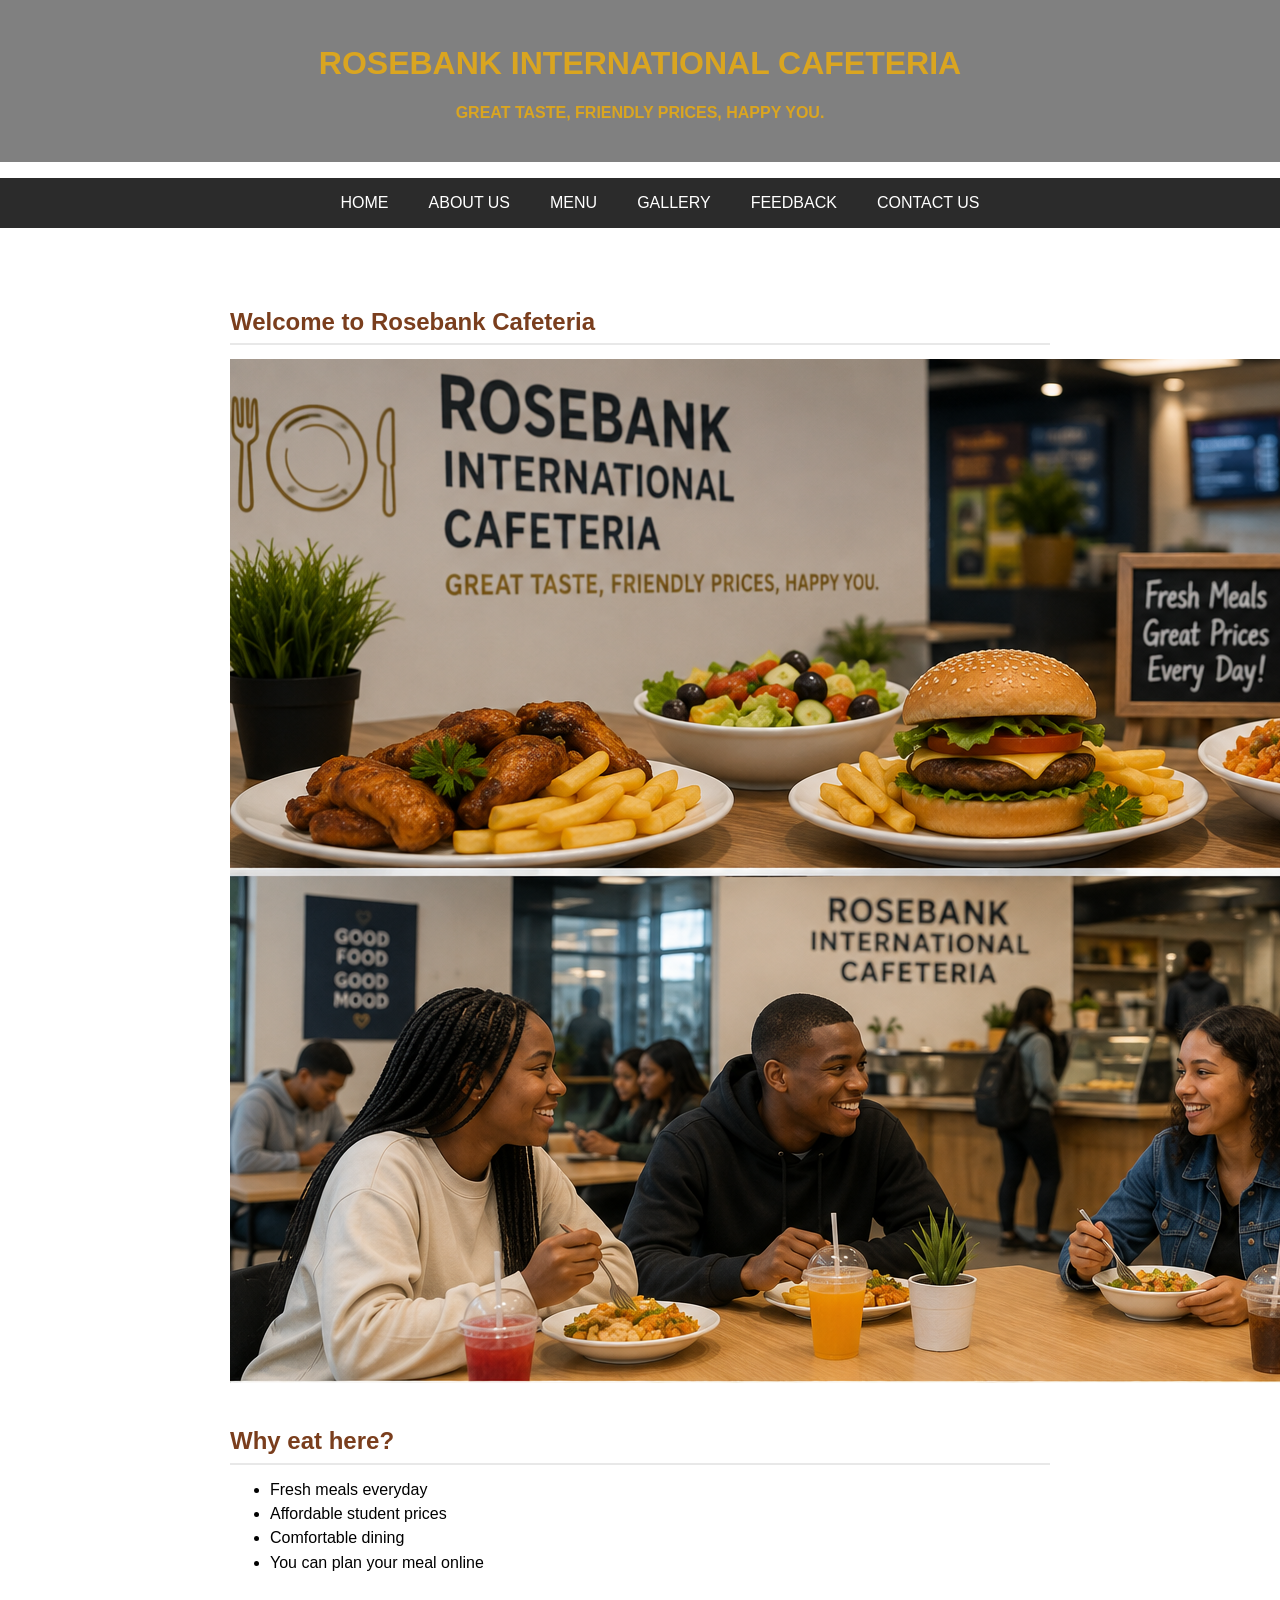
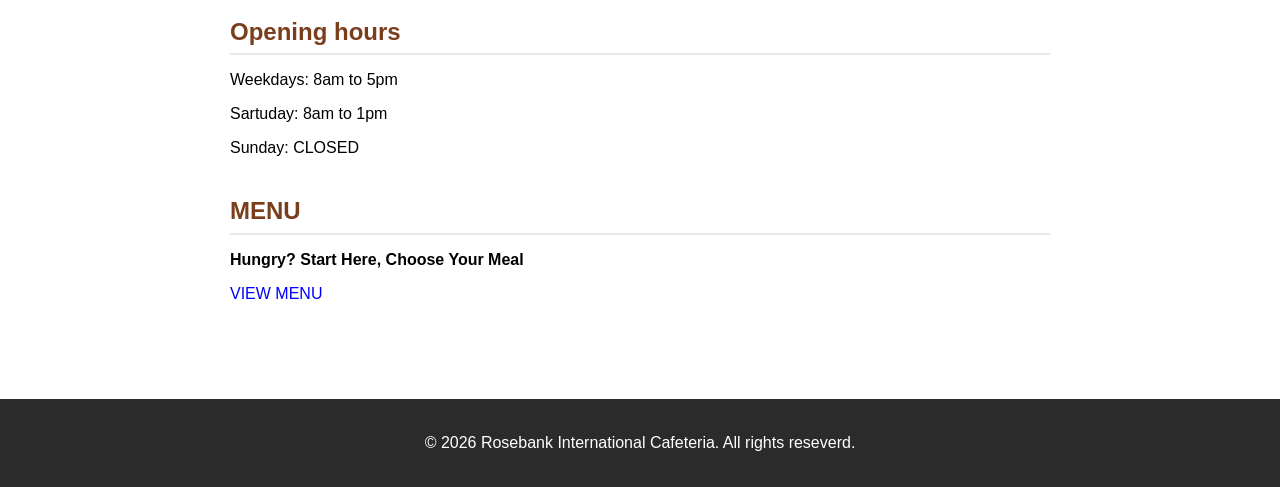
==== index.html @ f378059f "Added Content to index.html" ====
<!DOCTYPE html>
<html lang="en">
<head>
    <meta charset="UTF-8">
    <meta name="viewport" content="width=device-width, initial-scale=1.0">
    <title>Rosebank International Cafeteria | HOME </title>
    <link rel="stylesheet" href="css/style.css">
</head>
<body>
    
    <header>
        <h1>ROSEBANK INTERNATIONAL CAFETERIA</h1>
    <p><b>GREAT TASTE, FRIENDLY PRICES, HAPPY YOU. </b></p>
    </header>
    <nav>
        <ul>
            <li><a href="index.html">HOME</a></li>
            <li><a href="about.html">ABOUT US</a></li>
            <li><a href="menu.html">MENU</a></li>
            <li><a href="gallery.html">GALLERY</a></li>
            <li><a href="feedback.html">FEEDBACK</a></li>
            <li><a href="contact.html">CONTACT US</a></li>
        </ul>
    </nav>

    <main>
        <section>
            <h2>Welcome to Rosebank Cafeteria</h2>
            <img src="image/Homepage.png" alt="CAFETERIA"> <!-- This image is AI generated -->
        </section>

        <section>
            <h2>Why eat here?</h2>
            <ul>
                <li>Fresh meals everyday</li>
                <li>Affordable student prices</li>
                <li>Comfortable dining</li>
                <li>You can plan your meal online</li>
            </ul>
        </section>

        <section>
            <h2>Opening hours</h2>
            <p>Weekdays: 8am to 5pm</p>
            <p>Sartuday: 8am to 1pm</p>
            <p>Sunday: CLOSED</p>
        </section>

        <section>
            <h2>MENU</h2>
            <p><b>Hungry? Start Here, Choose Your Meal</b></p>
            <a href="menu.html" class="cta button">VIEW MENU</a> <!-- Used this to make a clickable button -->
        </section>
    </main>

    <footer>
        <p>&copy; 2026 Rosebank International Cafeteria. All rights reseverd.</p>
    </footer>

</body>
</html>
---- css/style.css ----
body {
    font-family: Arial, Helvetica, sans-serif;
    margin: 0%;
    padding: 0%;
}

a {
    color: blue;
    text-decoration: none;
}

header {
    background-color: #808080;
    color: goldenrod;
    text-align: center;
    padding: 1.5em 1em;
}

nav {
    background-color: #2b2b2b;
}

nav ul {
    list-style: none;
    display: flex;
    flex-wrap: wrap;
    justify-content: center;
}

nav li {
    margin: 0%;
}

nav a {
    display: block;
    color: #ffff;
    padding: 1em 1.25em;
}

nav a:hover {
    background-color: #7a581d;
}

main {
    max-width: 900px;
    margin: auto;
    padding: 1.5em;
}

section {
    margin: 2.5em;
}

section h2 {
    color: #7a3e1d;
    border-bottom: 2px solid #e8e8e8;
    padding-bottom: 0.3em;
    margin-bottom: 0.6em;
}

section ul {
    padding left: 1.5em;
}

section li {
    padding-bottom: 0.4em;
}

footer {
    background-color: #2b2b2b;
    color: #ffff;
    text-align: center;
    padding: 1.2em;
    margin-top: 2em;
}
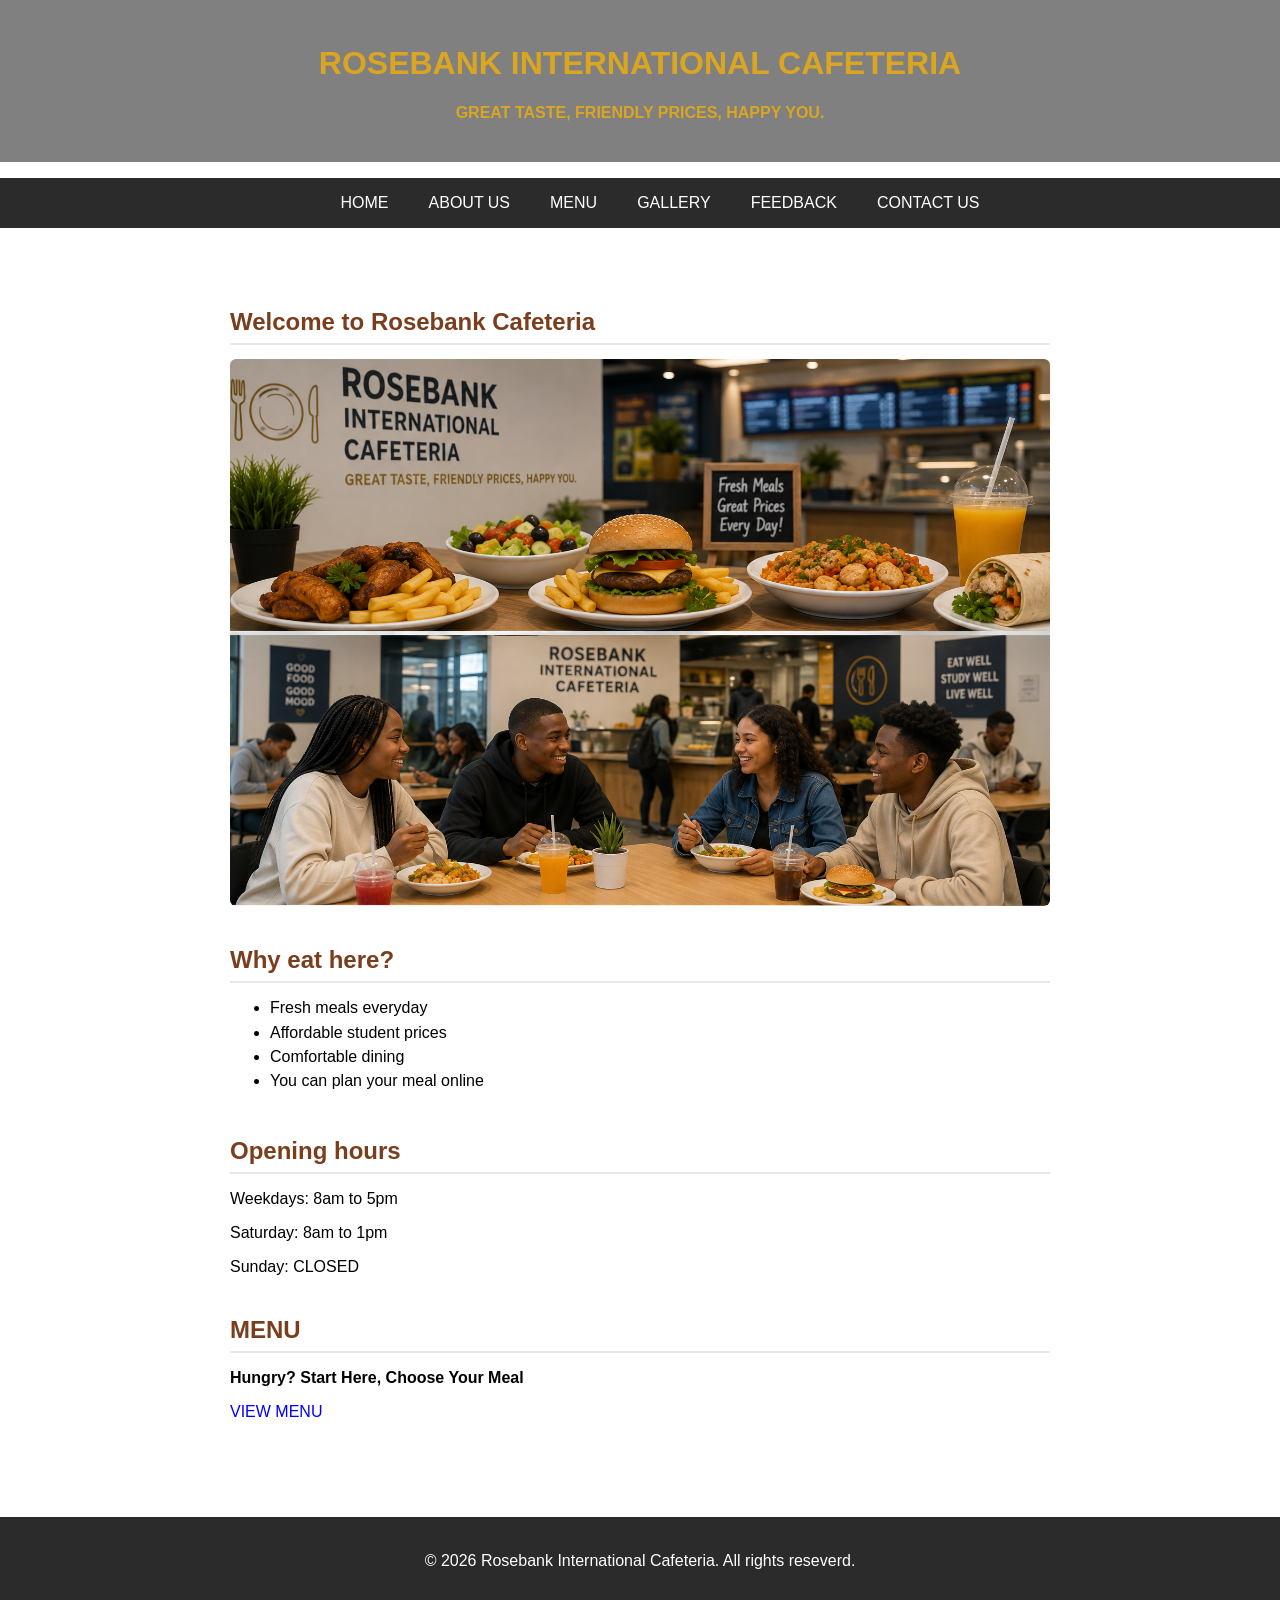
==== commit b03e3040: "Added srcset/sizes to hero image" ====
--- a/index.html
+++ b/index.html
@@ -26,7 +26,12 @@
     <main>
         <section>
             <h2>Welcome to Rosebank Cafeteria</h2>
-            <img src="image/Homepage.png" alt="CAFETERIA"> <!-- This image is AI generated -->
+            <img
+        src="image/Homepage.png"
+        srcset="image/Homepage-small.png 500w, image/Homepage.png 1000w"
+        sizes="(max-width: 600px) 100vw, 850px"
+        alt="Interior of Rosebank Cafeteria"
+        class="hero-image"> <!-- This image is AI generated -->
         </section>
 
         <section>
@@ -42,14 +47,14 @@
         <section>
             <h2>Opening hours</h2>
             <p>Weekdays: 8am to 5pm</p>
-            <p>Sartuday: 8am to 1pm</p>
+            <p>Saturday: 8am to 1pm</p>
             <p>Sunday: CLOSED</p>
         </section>
 
         <section>
             <h2>MENU</h2>
             <p><b>Hungry? Start Here, Choose Your Meal</b></p>
-            <a href="menu.html" class="cta button">VIEW MENU</a> <!-- Used this to make a clickable button -->
+            <a href="menu.html" class="cta-button">VIEW MENU</a> <!-- Used this to make a clickable button -->
         </section>
     </main>
 
--- a/css/style.css
+++ b/css/style.css
@@ -72,4 +72,20 @@
     text-align: center;
     padding: 1.2em;
     margin-top: 2em;
+}
+
+img {
+    max-width: 100%;
+    height: auto;
+    display: block;
+    border-radius: 6px;
+    margin: 0.75em 0;
+}
+
+.page-image {
+    width: 60%;
+    max-width: 600px;
+    height: auto;
+    display: block;
+    margin: 20px auto;
 }
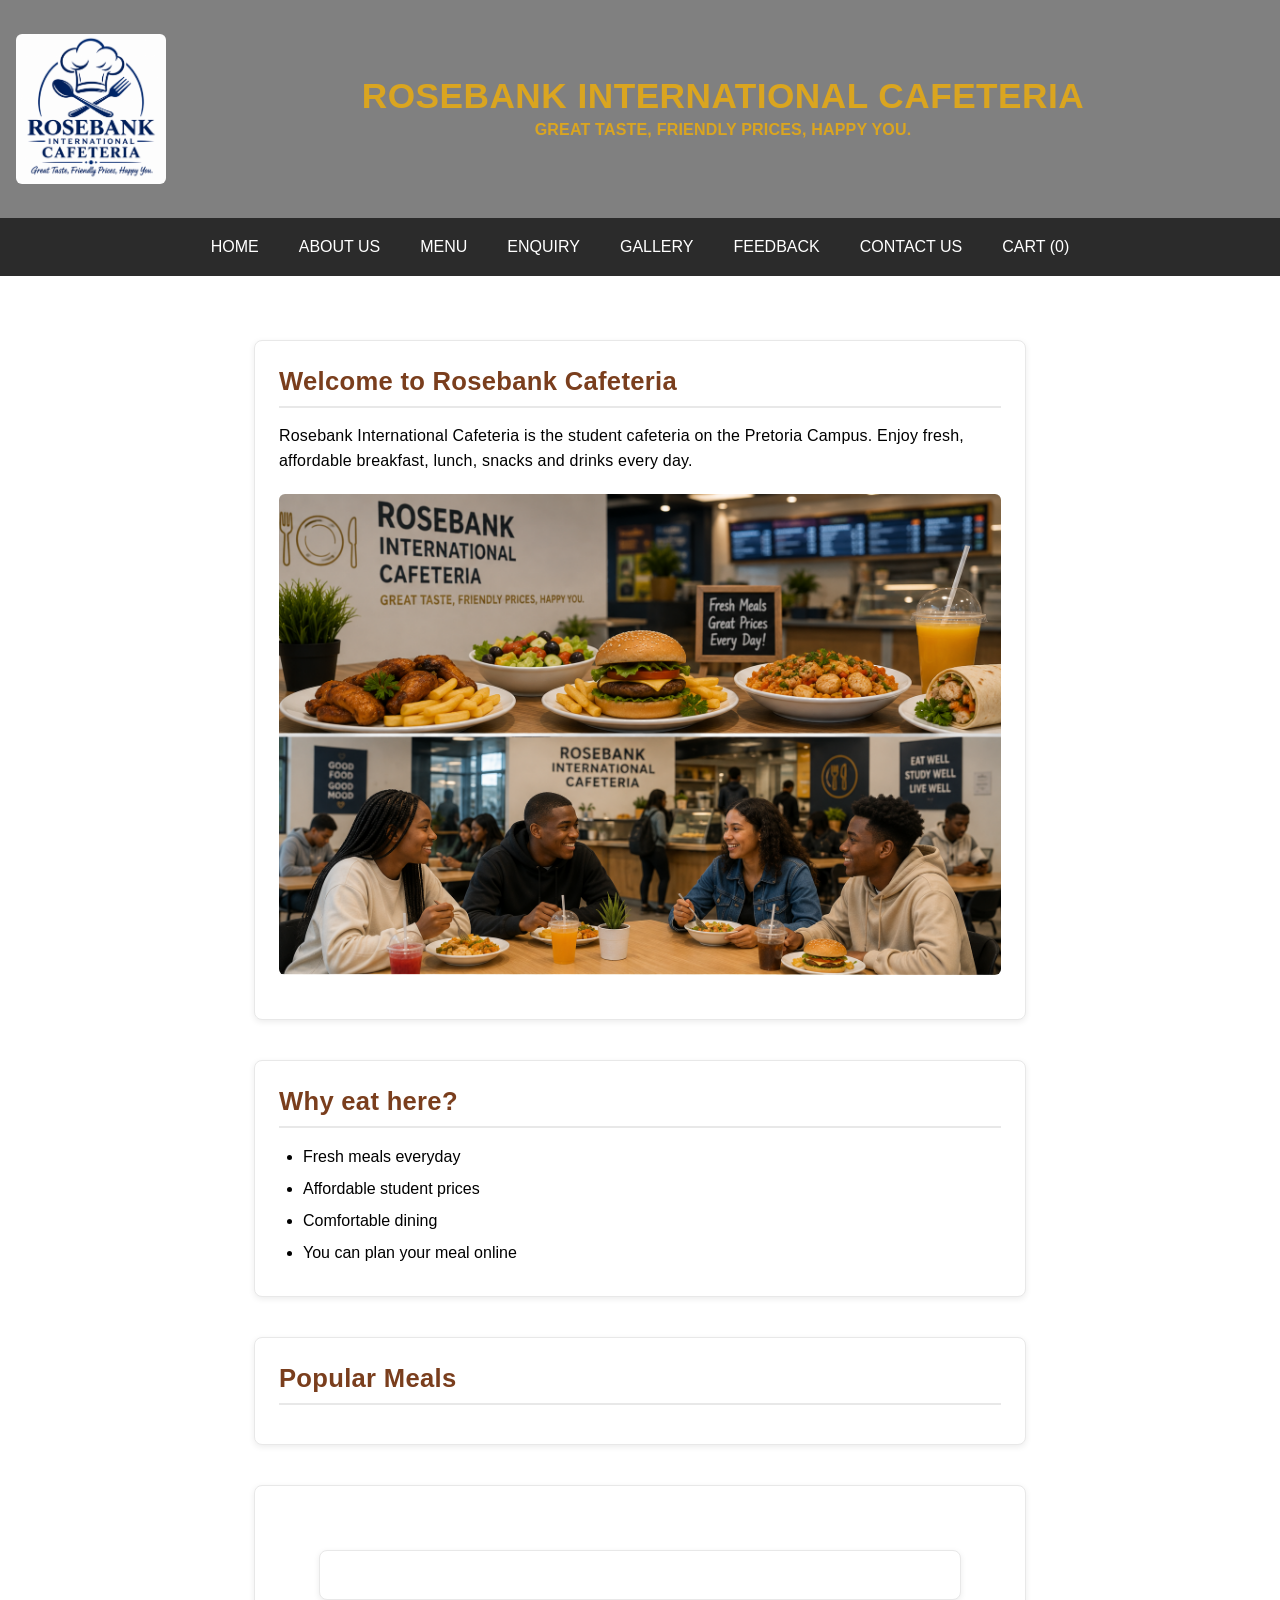
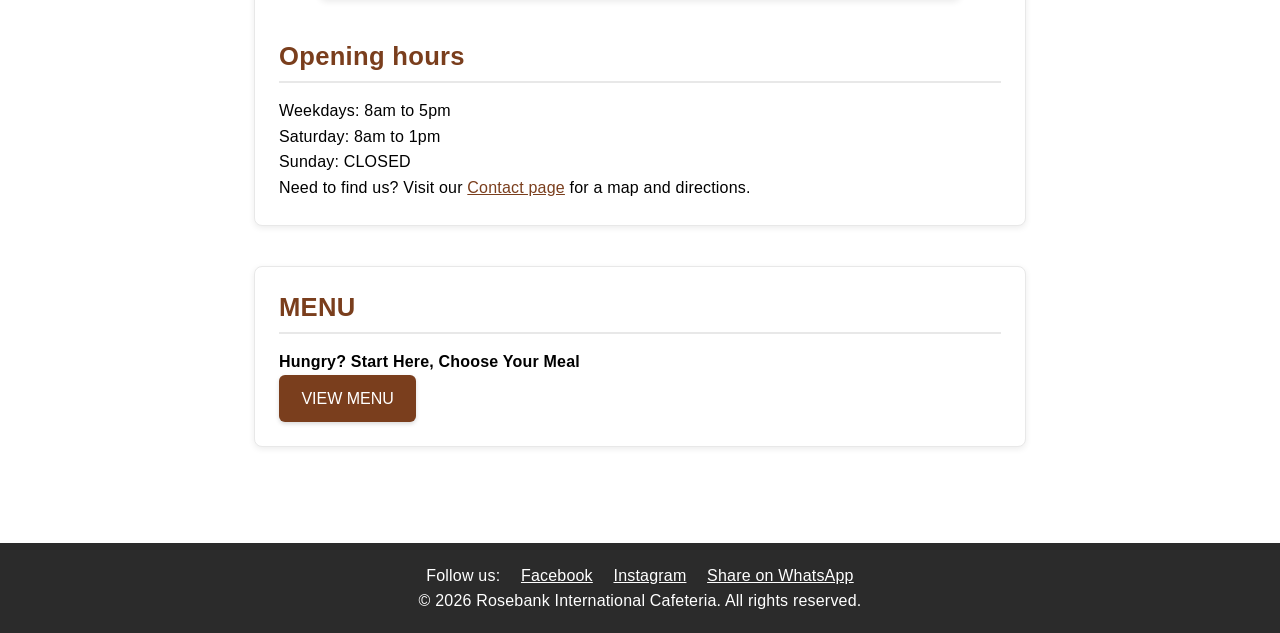
==== commit 5547f5f2: "Updated home page and also added popular meals and internal linking" ====
--- a/index.html
+++ b/index.html
@@ -3,29 +3,51 @@
 <head>
     <meta charset="UTF-8">
     <meta name="viewport" content="width=device-width, initial-scale=1.0">
-    <title>Rosebank International Cafeteria | HOME </title>
+    <!-- Security: only allow content from my own files, jQuery and Google Maps -->
+    <meta http-equiv="Content-Security-Policy" content="default-src 'self'; script-src 'self' https://code.jquery.com; style-src 'self'; img-src 'self' data:; frame-src https://www.google.com; form-action 'self'">
+    <meta name="referrer" content="strict-origin-when-cross-origin">
+    <title>Rosebank International Cafeteria | Affordable Student Meals</title>
+    <meta name="description" content="Fresh, affordable breakfast, lunch, snacks and drinks at the Rosebank International Cafeteria, Pretoria Campus. Plan your meal online and see our hours.">
+    <!-- Open Graph tags, used when the page is shared on social media -->
+    <meta property="og:title" content="Rosebank International Cafeteria | Affordable Student Meals">
+    <meta property="og:description" content="Fresh, affordable breakfast, lunch, snacks and drinks at the Pretoria Campus.">
+    <meta property="og:type" content="website">
+    <meta property="og:image" content="image/Homepage.png">
     <link rel="stylesheet" href="css/style.css">
 </head>
 <body>
     
     <header>
+        <div class="header-top">
+            <a href="index.html">
+                <img src="image/rosebank-international-cafeteria-logo.png" alt="Rosebank International Cafeteria" class="site-logo">
+            </a>
+            <div class="header-text">
         <h1>ROSEBANK INTERNATIONAL CAFETERIA</h1>
     <p><b>GREAT TASTE, FRIENDLY PRICES, HAPPY YOU. </b></p>
+            </div>
+        </div>
     </header>
     <nav>
+        <input type="checkbox" id="menu-toggle" class="menu-toggle">
+        <label for="menu-toggle" class="menu-icon">&#9776; MENU</label>
         <ul>
             <li><a href="index.html">HOME</a></li>
             <li><a href="about.html">ABOUT US</a></li>
             <li><a href="menu.html">MENU</a></li>
+            <li><a href="enquiry.html">ENQUIRY</a></li>
             <li><a href="gallery.html">GALLERY</a></li>
             <li><a href="feedback.html">FEEDBACK</a></li>
             <li><a href="contact.html">CONTACT US</a></li>
+            <li><a href="cart.html">CART (<span id="cart-count">0</span>)</a></li>
         </ul>
     </nav>
 
     <main>
         <section>
             <h2>Welcome to Rosebank Cafeteria</h2>
+            <p>Rosebank International Cafeteria is the student cafeteria on the Pretoria Campus.
+                Enjoy fresh, affordable breakfast, lunch, snacks and drinks every day.</p>
             <img
         src="image/Homepage.png"
         srcset="image/Homepage-small.png 500w, image/Homepage.png 1000w"
@@ -45,10 +67,17 @@
         </section>
 
         <section>
+            <h2>Popular Meals</h2>
+            <div id="popular-meals" class="popular-grid"></div>
+        </section>
+
+        <section>
+            <section id="hours-section"></section>
             <h2>Opening hours</h2>
             <p>Weekdays: 8am to 5pm</p>
             <p>Saturday: 8am to 1pm</p>
             <p>Sunday: CLOSED</p>
+            <p>Need to find us? Visit our <a href="contact.html" class="text-link">Contact page</a> for a map and directions.</p>
         </section>
 
         <section>
@@ -59,8 +88,19 @@
     </main>
 
     <footer>
-        <p>&copy; 2026 Rosebank International Cafeteria. All rights reseverd.</p>
+    <p class="social-links">
+        Follow us:
+        <a href="https://www.facebook.com/" target="_blank" rel="noopener">Facebook</a>
+        <a href="https://www.instagram.com/" target="_blank" rel="noopener">Instagram</a>
+        <a href="#" id="share-whatsapp" target="_blank" rel="noopener">Share on WhatsApp</a>
+    </p>
+    <p>&copy; 2026 Rosebank International Cafeteria. All rights reserved.</p>
     </footer>
-
+    
+    <button class="back-to-top">&#8593; TOP</button>
+    
+    <!-- jQuery library and custom JavaScript file for website interactivity -->
+     <script src="https://code.jquery.com/jquery-3.7.1.min.js"></script>
+     <script src="js/script.js"></script>
 </body>
 </html>
--- a/css/style.css
+++ b/css/style.css
@@ -1,7 +1,15 @@
+* {
+    box-sizing: border-box;
+    margin: 0;
+    padding: 0;
+}
+
 body {
     font-family: Arial, Helvetica, sans-serif;
-    margin: 0%;
-    padding: 0%;
+    margin: 0;
+    padding: 0;
+    font-size: 16px;
+    line-height: 1.6;
 }
 
 a {
@@ -18,6 +26,25 @@
 
 nav {
     background-color: #2b2b2b;
+    position: relative;
+}
+.header-top {
+    display: flex;
+    align-items: center;
+    gap: 1em;
+}
+
+.site-logo {
+    width: 150px;
+    height: auto;
+    display: block;
+    margin: 10px 0;
+    flex-shrink: 0;
+}
+
+.header-text {
+    flex: 1;
+    text-align: center;
 }
 
 nav ul {
@@ -28,17 +55,31 @@
 }
 
 nav li {
-    margin: 0%;
+    margin: 0;
 }
 
 nav a {
     display: block;
     color: #ffff;
     padding: 1em 1.25em;
+    transition: background-color 0.3s ease;
 }
 
 nav a:hover {
     background-color: #7a581d;
+}
+
+.menu-toggle {
+    position: absolute;
+    opacity: 0;
+}
+
+.menu-icon {
+    display: none;
+    color: #ffffff;
+    font-weight: bold;
+    padding: 1em 1.25em;
+    cursor: pointer;
 }
 
 main {
@@ -59,7 +100,7 @@
 }
 
 section ul {
-    padding left: 1.5em;
+    padding-left: 1.5em;
 }
 
 section li {
@@ -73,7 +114,6 @@
     padding: 1.2em;
     margin-top: 2em;
 }
-
 img {
     max-width: 100%;
     height: auto;
@@ -88,4 +128,610 @@
     height: auto;
     display: block;
     margin: 20px auto;
+}
+
+.hero-image {
+    width: 100%;
+    max-width: 850px;
+    height: auto;
+    display: block;
+    margin: 20px auto;
+}
+ 
+h1 {
+    font-size: 2.2rem;
+    font-weight: 700;
+    line-height: 1.2;
+    letter-spacing: 0.5px;
+}
+ 
+h2 {
+    font-size: 1.6rem;
+    font-weight: 600;
+    line-height: 1.3;
+    letter-spacing: 0.3px;
+}
+ 
+h3 {
+    font-size: 1.2rem;
+    font-weight: 600;
+    line-height: 1.4;
+}
+ 
+p {
+    font-size: 1rem;
+    font-weight: 400;
+    line-height: 1.6;
+    letter-spacing: 0.2px;
+}
+
+/* Gallery uses responsive grid*/
+.gallery-grid {
+    display: grid;
+    grid-template-columns: repeat(3, 1fr);
+    gap: 1.5em;
+    align-items: start;
+}
+
+.gallery-item img {
+    margin-bottom: 0.5em;
+}
+ 
+.gallery-item p {
+    text-align: center;
+    font-size: 0.9em;
+    color: #555555;
+}
+
+/* Menu displays the category cards side by side*/
+.menu-grid {
+    display: grid;
+    grid-template-columns: repeat(2, 1fr);
+    gap: 2em;
+}
+
+.menu-item {
+    display: flex;
+    align-items: center;
+    gap: 1em;
+    margin-bottom: 1em;
+}
+ 
+.menu-item img {
+    max-width: 6.25em;
+    max-height: 5em;
+    margin: 0;
+    flex-shrink: 0;
+}
+ 
+.menu-item p {
+    display: flex;
+    justify-content: space-between;
+    width: 100%;
+}
+
+.price {
+    color: #7a3e1d;
+    font-weight: 600;
+}
+
+/* Feedback form arranges the fields in a column */
+form {
+    display: flex;
+    flex-direction: column;
+    gap: 0.75em;
+    max-width: 500px;
+}
+ 
+fieldset {
+    display: flex;
+    flex-direction: row;
+    flex-wrap: wrap;
+    align-items: center;
+    gap: 0.5em;
+    border: 1px solid #e8e8e8;
+    border-radius: 6px;
+    padding: 1em;
+}
+
+.scale-labels {
+    display: flex;
+    justify-content: space-between;
+    width: 100%;
+    font-weight: 600;
+    margin-bottom: 0.5em;
+}
+
+/* Feedback form boxes fit the screen */
+.form-box {
+    width: 100%;
+    padding: 0.5em;
+    font-size: 1rem;
+}
+
+section {
+    background-color: #ffffff;
+    border: 1px solid #e8e8e8;
+    border-radius: 8px;
+    box-shadow: 0 2px 6px rgba(0, 0, 0, 0.08);
+    padding: 1.5em;
+    animation: fadeIn 0.8s ease;
+}
+
+.cta-button {
+    display: inline-block;
+    background-color: #7a3e1d;
+    color: #ffffff;
+    padding: 0.7em 1.4em;
+    border-radius: 6px;
+    border: none;
+    box-shadow: 0 2px 4px rgba(0, 0, 0, 0.15);
+    text-decoration: none;
+    transition: background-color 0.2s ease;
+}
+
+.cta-button:hover {
+    background-color: #5c2f15;
+}
+ 
+.cta-button:focus {
+    outline: 3px solid #e8e8e8;
+    outline-offset: 2px;
+}
+ 
+.cta-button:active {
+    background-color: #4a2510;
+}
+ 
+nav a:focus {
+    outline: 2px solid #ffffff;
+    outline-offset: -2px;
+}
+ 
+input:focus,
+textarea:focus {
+    outline: 2px solid #7a3e1d;
+}
+ 
+.map-embed {
+    border: 0;
+    border-radius: 8px;
+    width: 100%;
+    height: 350px;
+    display: block;
+}
+
+/* FAQs accordion styles for the About Us page */
+.accordion {
+    margin-bottom: 0.75em;
+}
+
+.accordion-title {
+    width: 100%;
+    text-align: left;
+    background-color: #7a3e1d;
+    color: #ffffff;
+    padding: 0.8em 1em;
+    border: none;
+    border-radius: 6px;
+    font-family: Arial, Helvetica, sans-serif;
+    font-size: 1rem;
+    cursor: pointer;
+}
+
+.accordion-title:hover {
+    background-color: #5c2f15;
+}
+
+.accordion-content {
+    display: none;
+    padding: 0.8em 1em;
+    background-color: #f5f5f5;
+}
+
+/* Zoom effect when hovering over menu and gallery images */
+.menu-item img,
+.gallery-item img {
+    transition: transform 0.3s ease;
+}
+
+.menu-item img:hover,
+.gallery-item img:hover {
+    transform: scale(1.1);
+}
+
+.gallery-item {
+    overflow: hidden;
+    border-radius: 6px;
+}
+
+/* Fade-in animation when a page loads */
+@keyframes fadeIn {
+    from {
+        opacity: 0;
+        transform: translateY(20px);
+    }
+    to {
+        opacity: 1;
+        transform: translateY(0);
+    }
+}
+
+/* Back to Top button */
+.back-to-top {
+    display: none;
+    position: fixed;
+    bottom: 20px;
+    right: 20px;
+    background-color: #7a3e1d;
+    color: #ffffff;
+    padding: 0.7em 1em;
+    border: none;
+    border-radius: 6px;
+    font-family: Arial, Helvetica, sans-serif;
+    font-size: 1rem;
+    cursor: pointer;
+}
+
+.back-to-top:hover {
+    background-color: #5c2f15;
+}
+
+/* Open or Closed message on the Home page */
+.status-open {
+    color: #2e7d32;
+    font-weight: bold;
+}
+
+.status-closed {
+    color: #b00020;
+    font-weight: bold;
+}
+
+/* Menu filter buttons */
+.filter-buttons {
+    display: flex;
+    flex-wrap: wrap;
+    gap: 0.5em;
+    margin-top: 1em;
+}
+
+.filter-button {
+    background-color: #ffffff;
+    color: #7a3e1d;
+    border: 2px solid #7a3e1d;
+    border-radius: 6px;
+    padding: 0.5em 1em;
+    font-family: Arial, Helvetica, sans-serif;
+    font-size: 1rem;
+    cursor: pointer;
+}
+
+.filter-button:hover,
+.filter-button.active {
+    background-color: #7a3e1d;
+    color: #ffffff;
+}
+
+/* Shows one category across the full width */
+.menu-grid.one-column {
+    grid-template-columns: 1fr;
+}
+
+/* Gallery lightbox */
+.gallery-item img {
+    cursor: pointer;
+}
+
+.lightbox {
+    display: none;
+    position: fixed;
+    top: 0;
+    left: 0;
+    width: 100%;
+    height: 100%;
+    background-color: rgba(0, 0, 0, 0.85);
+    z-index: 1000;
+    text-align: center;
+    padding: 2em 1em;
+}
+
+.lightbox-image {
+    max-width: 90%;
+    max-height: 75vh;
+    margin: 2em auto 0.5em auto;
+}
+
+.lightbox-caption {
+    color: #ffffff;
+}
+
+.lightbox-close {
+    position: absolute;
+    top: 10px;
+    right: 25px;
+    color: #ffffff;
+    font-size: 2.5rem;
+    cursor: pointer;
+}
+
+/* Popular meals loaded with JavaScript on the home page */
+.popular-grid {
+    display: grid;
+    grid-template-columns: repeat(3, 1fr);
+    gap: 1em;
+}
+
+.popular-card {
+    border: 1px solid #e8e8e8;
+    border-radius: 8px;
+    padding: 0.75em;
+    text-align: center;
+}
+
+.popular-card img {
+    width: 100%;
+    height: 150px;
+    object-fit: cover;
+    margin: 0 0 0.5em 0;
+}
+
+/* Menu search and sort */
+.menu-tools {
+    display: flex;
+    flex-direction: column;
+    gap: 0.5em;
+    margin-top: 1em;
+}
+
+#no-results {
+    display: none;
+    text-align: center;
+    font-weight: bold;
+    color: #7a3e1d;
+}
+
+.popular-card h3 {
+    font-size: 1rem;
+    margin-bottom: 0.25em;
+}
+
+/* Button under the map */
+.map-buttons {
+    margin-top: 1em;
+}
+
+/* Links inside page text */
+.text-link {
+    color: #7a3e1d;
+    text-decoration: underline;
+}
+
+.text-link:hover {
+    color: #5c2f15;
+}
+
+/* Social media links in the footer */
+.social-links a {
+    color: #ffffff;
+    text-decoration: underline;
+    margin-left: 1em;
+}
+
+.social-links a:hover {
+    color: goldenrod;
+}
+
+/* Form error and success messages */
+.error-message {
+    color: #b00020;
+    font-size: 0.9rem;
+    font-weight: bold;
+}
+
+.form-box.invalid {
+    border: 2px solid #b00020;
+}
+
+.success-message {
+    color: #2e7d32;
+    font-weight: bold;
+}
+
+.char-count {
+    font-size: 0.85rem;
+    color: #555555;
+}
+
+/* Quote result on the Enquiry page */
+.result-box {
+    border: 2px solid #7a3e1d;
+    border-radius: 8px;
+    background-color: #f5f5f5;
+    padding: 1em;
+    margin-top: 1em;
+}
+
+.result-box.unavailable {
+    border-color: #b00020;
+}
+
+.result-box table {
+    width: 100%;
+    border-collapse: collapse;
+    margin: 0.75em 0;
+}
+
+.result-box td {
+    padding: 0.4em 0;
+    border-bottom: 1px solid #e8e8e8;
+}
+
+.result-box td:last-child {
+    text-align: right;
+    font-weight: 600;
+}
+
+/* Add to Cart button on the Menu page */
+.menu-info {
+    display: flex;
+    flex-direction: column;
+    gap: 0.5em;
+    width: 100%;
+}
+
+.add-button {
+    background-color: #7a3e1d;
+    color: #ffffff;
+    border: none;
+    border-radius: 6px;
+    padding: 0.5em 1em;
+    font-family: Arial, Helvetica, sans-serif;
+    font-size: 0.9rem;
+    cursor: pointer;
+    align-self: flex-start;
+}
+
+.add-button:hover {
+    background-color: #5c2f15;
+}
+
+/* Cart page */
+.cart-wrap {
+    overflow-x: auto;
+}
+
+.cart-table {
+    width: 100%;
+    border-collapse: collapse;
+    margin: 0.75em 0;
+}
+
+.cart-table th {
+    background-color: #7a3e1d;
+    color: #ffffff;
+    text-align: left;
+    padding: 0.6em;
+}
+
+.cart-table td {
+    padding: 0.6em;
+    border-bottom: 1px solid #e8e8e8;
+}
+
+.qty-button {
+    background-color: #7a3e1d;
+    color: #ffffff;
+    border: none;
+    border-radius: 6px;
+    width: 2em;
+    height: 2em;
+    font-size: 1rem;
+    cursor: pointer;
+}
+
+.qty-button:hover {
+    background-color: #5c2f15;
+}
+
+.remove-button {
+    background-color: #ffffff;
+    color: #b00020;
+    border: 2px solid #b00020;
+    border-radius: 6px;
+    padding: 0.3em 0.7em;
+    font-family: Arial, Helvetica, sans-serif;
+    font-size: 0.9rem;
+    cursor: pointer;
+}
+
+.remove-button:hover {
+    background-color: #b00020;
+    color: #ffffff;
+}
+
+.cart-total {
+    font-size: 1.3rem;
+    font-weight: bold;
+    color: #7a3e1d;
+    text-align: right;
+}
+
+/*RESPONSIVE DESIGN */
+@media (max-width: 1024px) {
+    .gallery-grid {
+        grid-template-columns: repeat(2, 1fr);
+    }
+
+    h1 {
+        font-size: 1.8rem;
+    }
+
+    h2 {
+        font-size: 1.4rem;
+    }
+
+    main {
+        padding: 1em;
+    }
+}
+
+@media (max-width: 600px) {
+    .menu-grid,
+    .gallery-grid {
+        grid-template-columns: 1fr;
+    }
+
+    .menu-icon {
+        display: block;
+    }
+
+    nav ul {
+        display: none;
+        flex-direction: column;
+        align-items: stretch;
+    }
+
+    .menu-toggle:checked ~ ul {
+        display: flex;
+    }
+
+    nav a {
+        text-align: center;
+    }
+
+    .site-logo {
+        width: 80px;
+    }
+
+    h1 {
+        font-size: 1.5rem;
+    }
+
+    .header-text h1 {
+        font-size: 1.1rem;
+    }
+
+    h2 {
+        font-size: 1.2rem;
+    }
+
+    section {
+        margin: 1em;
+        padding: 1em;
+    }
+
+    .menu-item {
+        flex-direction: column;
+        align-items: flex-start;
+    }
+
+    .menu-item img {
+        max-width: 100%;
+        max-height: 180px;
+    }
+
+    .popular-grid {
+    grid-template-columns: 1fr;
+    }
 }
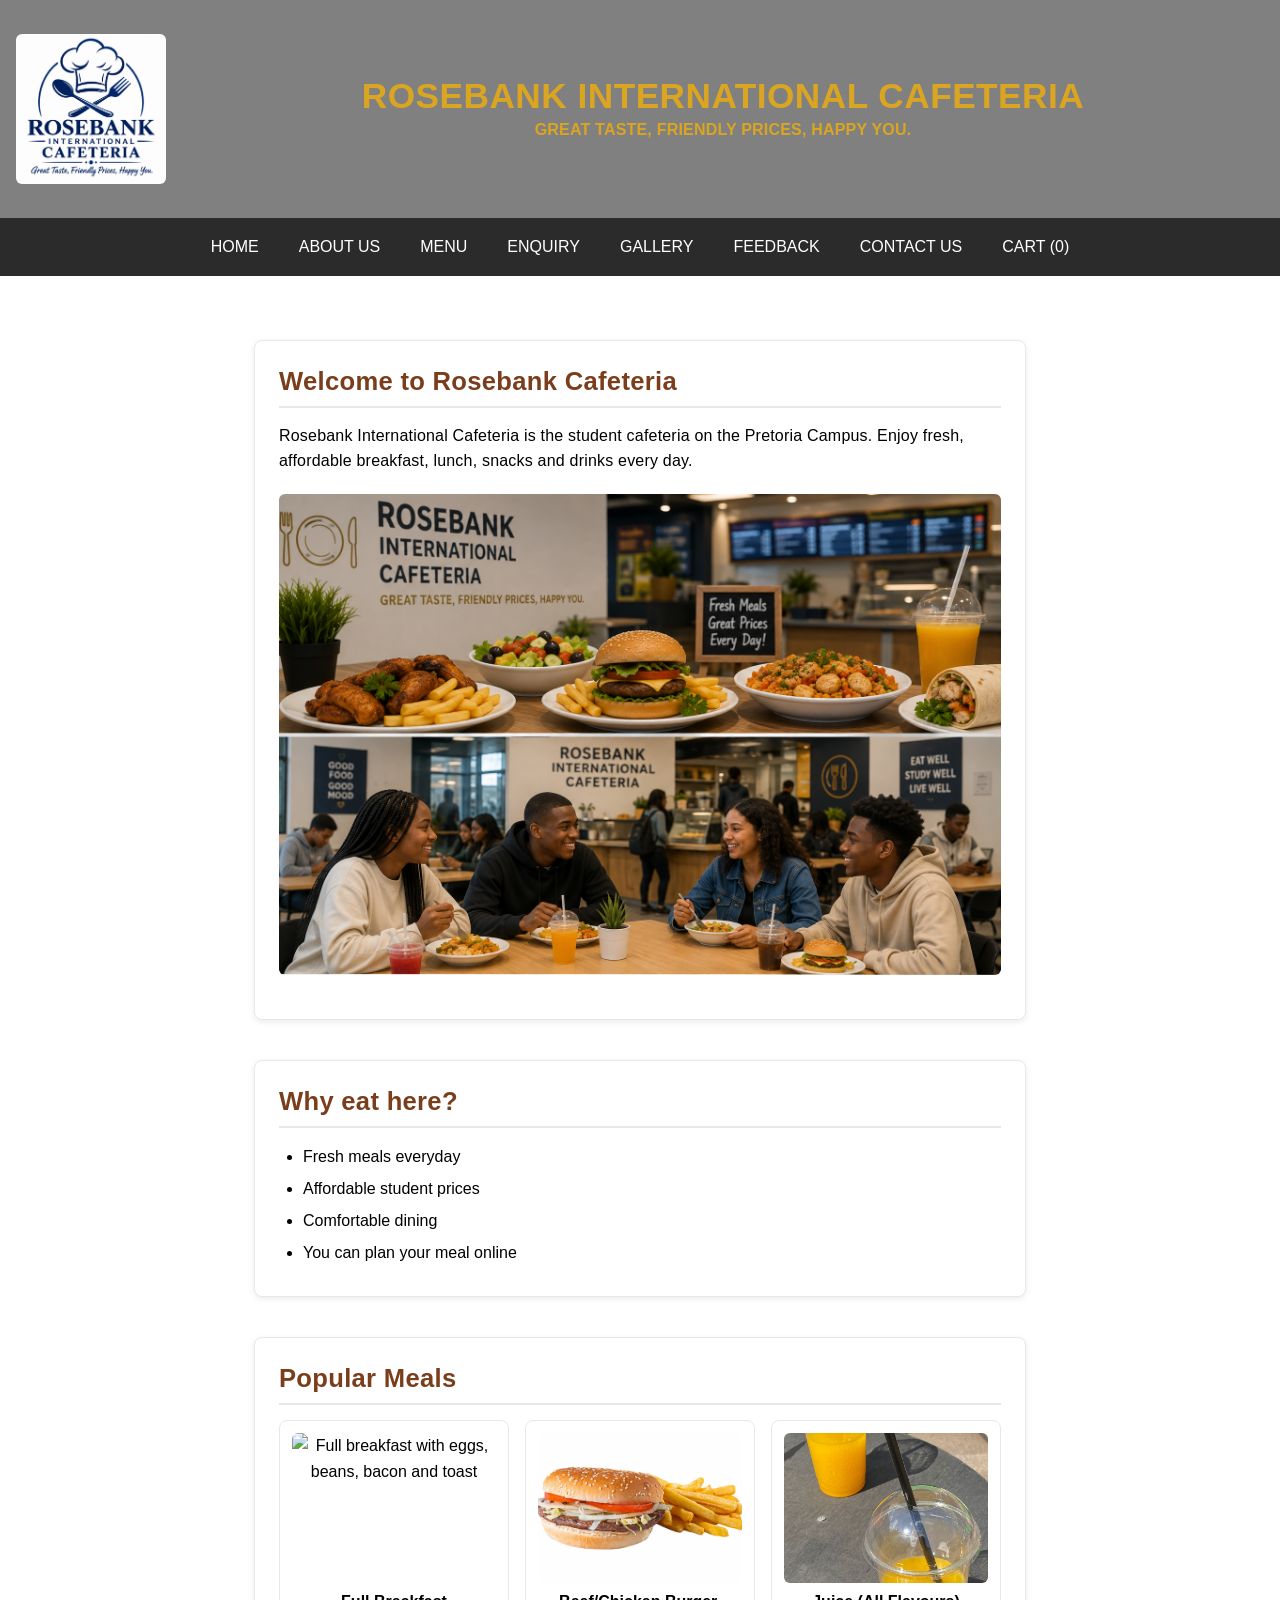
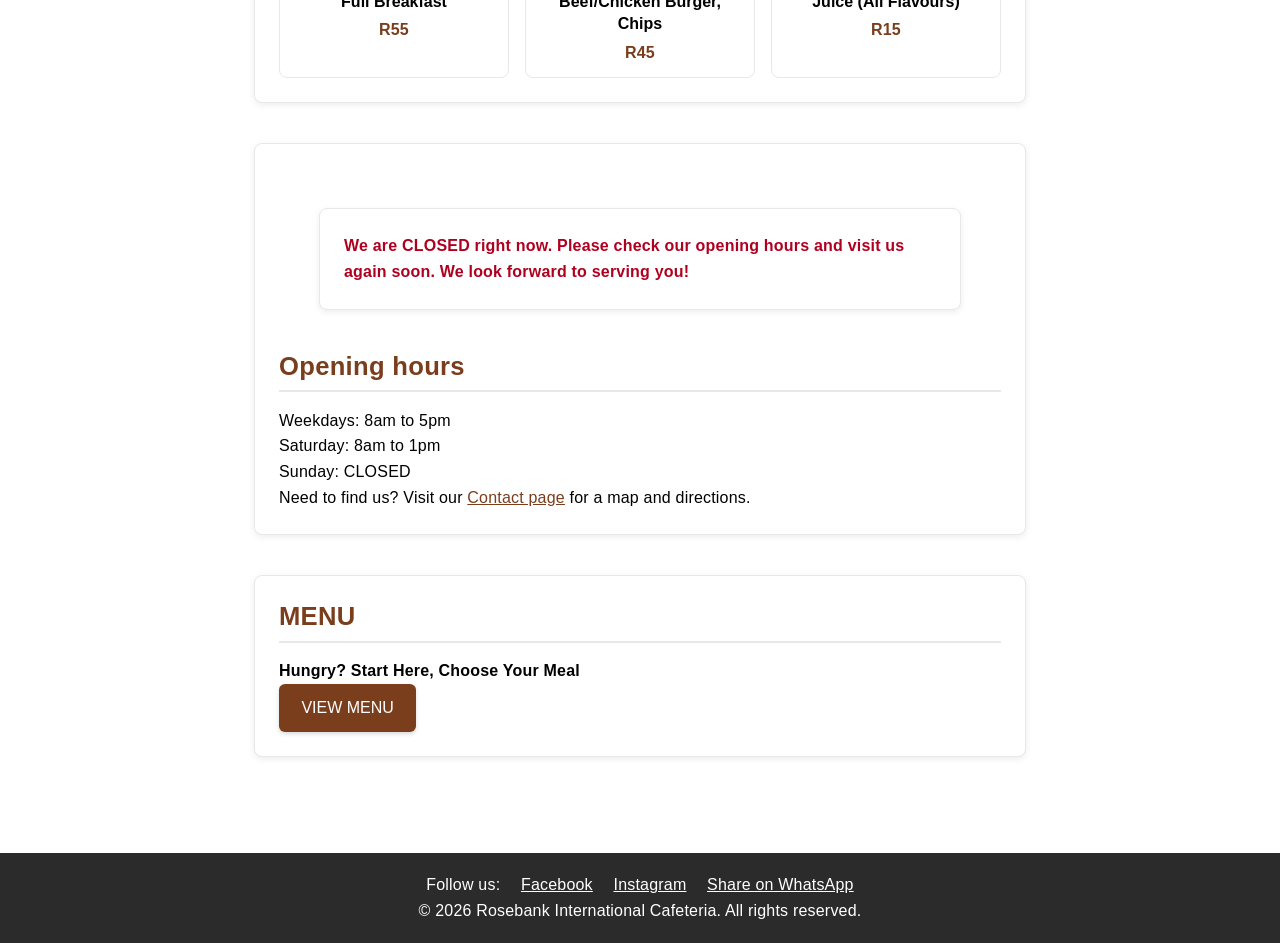
==== commit 4ee21a8b: "Updated to full live address in og:image tags" ====
--- a/index.html
+++ b/index.html
@@ -12,7 +12,7 @@
     <meta property="og:title" content="Rosebank International Cafeteria | Affordable Student Meals">
     <meta property="og:description" content="Fresh, affordable breakfast, lunch, snacks and drinks at the Pretoria Campus.">
     <meta property="og:type" content="website">
-    <meta property="og:image" content="image/Homepage.png">
+    <meta property="og:image" content="https://rosebankinternationalcafeteria.netlify.app/image/Homepage.png">
     <link rel="stylesheet" href="css/style.css">
 </head>
 <body>
